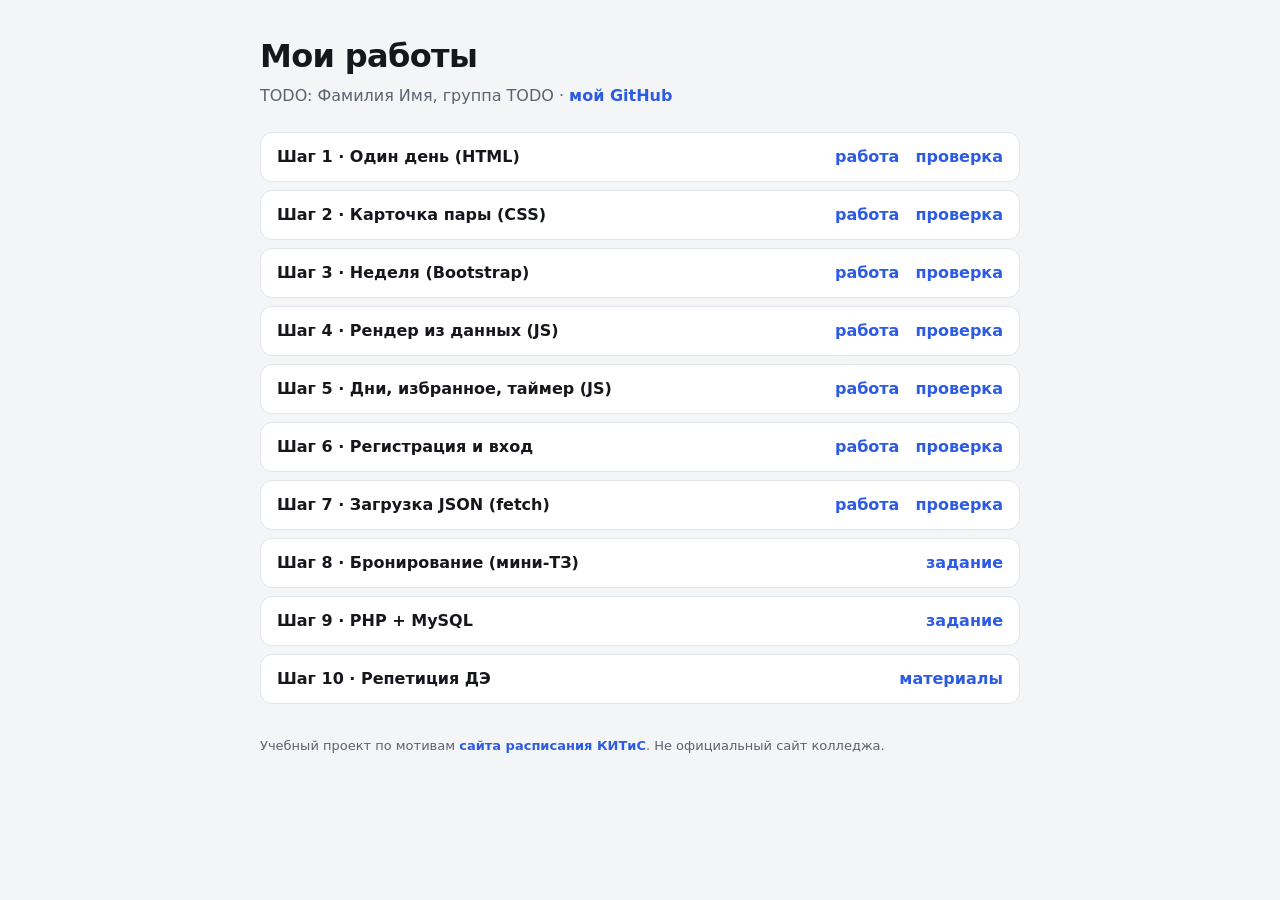
==== index.html @ ec6573d0 "Initial commit" ====
<!doctype html>
<html lang="ru">
<head>
  <meta charset="utf-8">
  <meta name="viewport" content="width=device-width, initial-scale=1">
  <!-- TODO (шаг 0): замени заголовок на «Расписание КИТиС · работы <Твоя фамилия>» -->
  <title>Мои работы · КИТиС-ДЭ</title>
  <style>
    body { margin: 0; background: #F4F5F7; color: #15171C; font: 16px/1.5 system-ui, -apple-system, 'Segoe UI', sans-serif; }
    main { max-width: 760px; margin: 0 auto; padding: 32px 16px 64px; }
    h1 { font-size: 32px; letter-spacing: -0.02em; margin: 0 0 4px; }
    .who { color: #5B6270; margin: 0 0 24px; }
    ul { list-style: none; padding: 0; display: grid; gap: 8px; }
    li { background: #fff; border: 1px solid #E3E6EB; border-radius: 12px; padding: 12px 16px; display: flex; flex-wrap: wrap; gap: 8px 16px; align-items: center; }
    li b { flex: 1 1 260px; }
    a { color: #2D5BE3; text-decoration: none; font-weight: 600; }
    a:hover { text-decoration: underline; }
    footer { color: #5B6270; font-size: 13px; margin-top: 32px; }
  </style>
</head>
<body>
<main>
  <h1>Мои работы</h1>
  <!-- TODO (шаг 0): впиши свои фамилию, имя и группу -->
  <p class="who">TODO: Фамилия Имя, группа TODO · <a href="https://github.com/TODO">мой GitHub</a></p>

  <ul>
    <li><b>Шаг 1 · Один день (HTML)</b> <a href="steps/step-01-html/index.html">работа</a> <a href="steps/step-01-html/check.html">проверка</a></li>
    <li><b>Шаг 2 · Карточка пары (CSS)</b> <a href="steps/step-02-css/index.html">работа</a> <a href="steps/step-02-css/check.html">проверка</a></li>
    <li><b>Шаг 3 · Неделя (Bootstrap)</b> <a href="steps/step-03-bootstrap/index.html">работа</a> <a href="steps/step-03-bootstrap/check.html">проверка</a></li>
    <li><b>Шаг 4 · Рендер из данных (JS)</b> <a href="steps/step-04-js-data/index.html">работа</a> <a href="steps/step-04-js-data/check.html">проверка</a></li>
    <li><b>Шаг 5 · Дни, избранное, таймер (JS)</b> <a href="steps/step-05-js-events/index.html">работа</a> <a href="steps/step-05-js-events/check.html">проверка</a></li>
    <li><b>Шаг 6 · Регистрация и вход</b> <a href="steps/step-06-forms/index.html">работа</a> <a href="steps/step-06-forms/check.html">проверка</a></li>
    <li><b>Шаг 7 · Загрузка JSON (fetch)</b> <a href="steps/step-07-fetch/index.html">работа</a> <a href="steps/step-07-fetch/check.html">проверка</a></li>
    <li><b>Шаг 8 · Бронирование (мини-ТЗ)</b> <a href="steps/step-08-mini-tz/README.md">задание</a></li>
    <li><b>Шаг 9 · PHP + MySQL</b> <a href="steps/step-09-php-mysql/README.md">задание</a></li>
    <li><b>Шаг 10 · Репетиция ДЭ</b> <a href="steps/step-10-mock-exam/README.md">материалы</a></li>
  </ul>

  <footer>Учебный проект по мотивам <a href="https://berezovskija124-ctrl.github.io/kitis/desktop.html">сайта расписания КИТиС</a>. Не официальный сайт колледжа.</footer>
</main>
</body>
</html>
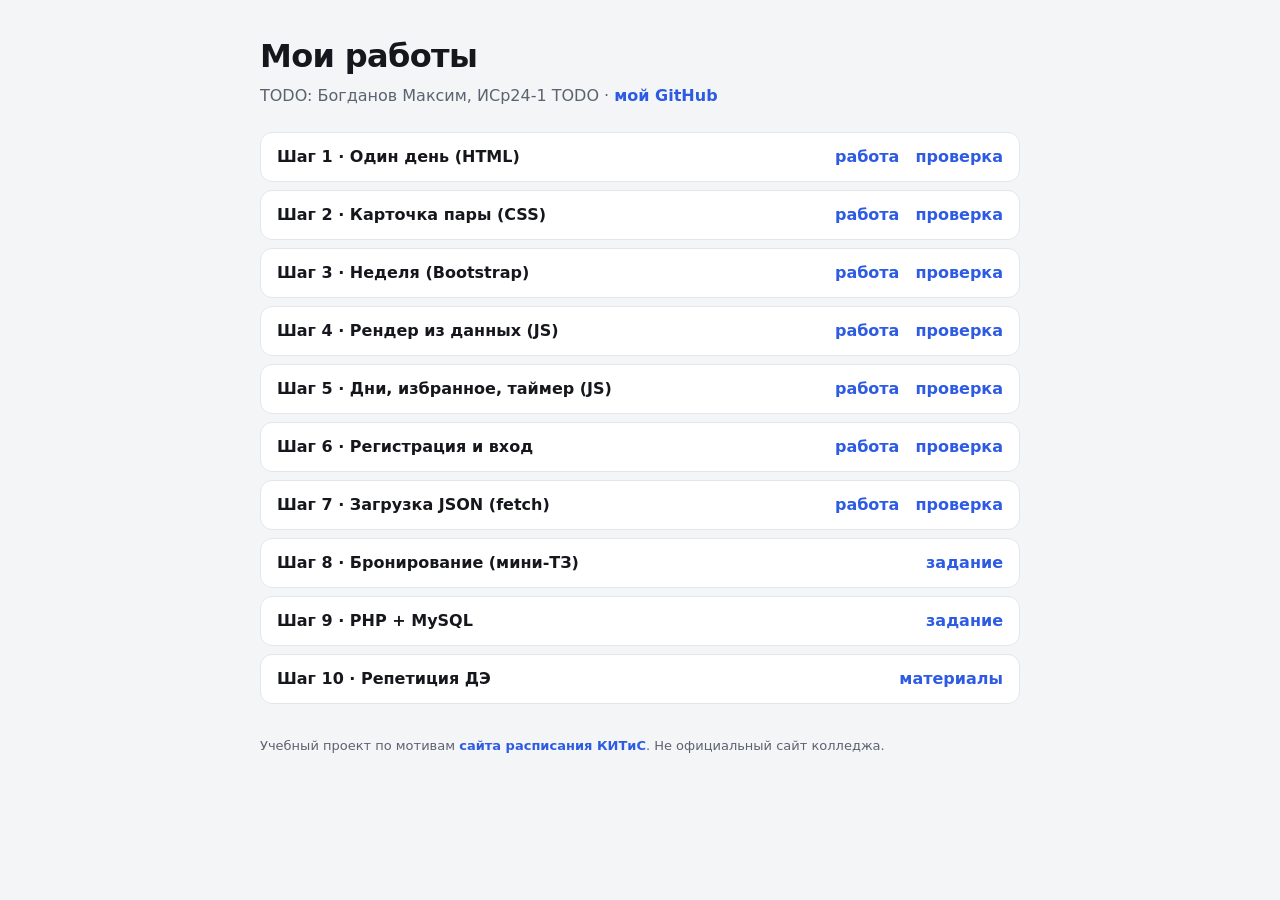
==== commit 175a9607: "Add files via upload" ====
--- a/index.html
+++ b/index.html
@@ -1,43 +1,43 @@
-<!doctype html>
-<html lang="ru">
-<head>
-  <meta charset="utf-8">
-  <meta name="viewport" content="width=device-width, initial-scale=1">
-  <!-- TODO (шаг 0): замени заголовок на «Расписание КИТиС · работы <Твоя фамилия>» -->
-  <title>Мои работы · КИТиС-ДЭ</title>
-  <style>
-    body { margin: 0; background: #F4F5F7; color: #15171C; font: 16px/1.5 system-ui, -apple-system, 'Segoe UI', sans-serif; }
-    main { max-width: 760px; margin: 0 auto; padding: 32px 16px 64px; }
-    h1 { font-size: 32px; letter-spacing: -0.02em; margin: 0 0 4px; }
-    .who { color: #5B6270; margin: 0 0 24px; }
-    ul { list-style: none; padding: 0; display: grid; gap: 8px; }
-    li { background: #fff; border: 1px solid #E3E6EB; border-radius: 12px; padding: 12px 16px; display: flex; flex-wrap: wrap; gap: 8px 16px; align-items: center; }
-    li b { flex: 1 1 260px; }
-    a { color: #2D5BE3; text-decoration: none; font-weight: 600; }
-    a:hover { text-decoration: underline; }
-    footer { color: #5B6270; font-size: 13px; margin-top: 32px; }
-  </style>
-</head>
-<body>
-<main>
-  <h1>Мои работы</h1>
-  <!-- TODO (шаг 0): впиши свои фамилию, имя и группу -->
-  <p class="who">TODO: Фамилия Имя, группа TODO · <a href="https://github.com/TODO">мой GitHub</a></p>
-
-  <ul>
-    <li><b>Шаг 1 · Один день (HTML)</b> <a href="steps/step-01-html/index.html">работа</a> <a href="steps/step-01-html/check.html">проверка</a></li>
-    <li><b>Шаг 2 · Карточка пары (CSS)</b> <a href="steps/step-02-css/index.html">работа</a> <a href="steps/step-02-css/check.html">проверка</a></li>
-    <li><b>Шаг 3 · Неделя (Bootstrap)</b> <a href="steps/step-03-bootstrap/index.html">работа</a> <a href="steps/step-03-bootstrap/check.html">проверка</a></li>
-    <li><b>Шаг 4 · Рендер из данных (JS)</b> <a href="steps/step-04-js-data/index.html">работа</a> <a href="steps/step-04-js-data/check.html">проверка</a></li>
-    <li><b>Шаг 5 · Дни, избранное, таймер (JS)</b> <a href="steps/step-05-js-events/index.html">работа</a> <a href="steps/step-05-js-events/check.html">проверка</a></li>
-    <li><b>Шаг 6 · Регистрация и вход</b> <a href="steps/step-06-forms/index.html">работа</a> <a href="steps/step-06-forms/check.html">проверка</a></li>
-    <li><b>Шаг 7 · Загрузка JSON (fetch)</b> <a href="steps/step-07-fetch/index.html">работа</a> <a href="steps/step-07-fetch/check.html">проверка</a></li>
-    <li><b>Шаг 8 · Бронирование (мини-ТЗ)</b> <a href="steps/step-08-mini-tz/README.md">задание</a></li>
-    <li><b>Шаг 9 · PHP + MySQL</b> <a href="steps/step-09-php-mysql/README.md">задание</a></li>
-    <li><b>Шаг 10 · Репетиция ДЭ</b> <a href="steps/step-10-mock-exam/README.md">материалы</a></li>
-  </ul>
-
-  <footer>Учебный проект по мотивам <a href="https://berezovskija124-ctrl.github.io/kitis/desktop.html">сайта расписания КИТиС</a>. Не официальный сайт колледжа.</footer>
-</main>
-</body>
+<!doctype html>
+<html lang="ru">
+<head>
+  <meta charset="utf-8">
+  <meta name="viewport" content="width=device-width, initial-scale=1">
+  <!-- TODO (шаг 0): замени заголовок на «Расписание КИТиС · работы <Твоя фамилия>» -->
+  <title>Мои работы · КИТиС-ДЭ</title>
+  <style>
+    body { margin: 0; background: #F4F5F7; color: #15171C; font: 16px/1.5 system-ui, -apple-system, 'Segoe UI', sans-serif; }
+    main { max-width: 760px; margin: 0 auto; padding: 32px 16px 64px; }
+    h1 { font-size: 32px; letter-spacing: -0.02em; margin: 0 0 4px; }
+    .who { color: #5B6270; margin: 0 0 24px; }
+    ul { list-style: none; padding: 0; display: grid; gap: 8px; }
+    li { background: #fff; border: 1px solid #E3E6EB; border-radius: 12px; padding: 12px 16px; display: flex; flex-wrap: wrap; gap: 8px 16px; align-items: center; }
+    li b { flex: 1 1 260px; }
+    a { color: #2D5BE3; text-decoration: none; font-weight: 600; }
+    a:hover { text-decoration: underline; }
+    footer { color: #5B6270; font-size: 13px; margin-top: 32px; }
+  </style>
+</head>
+<body>
+<main>
+  <h1>Мои работы</h1>
+  <!-- TODO (шаг 0): впиши свои фамилию, имя и группу -->
+  <p class="who">TODO: Богданов Максим, ИСр24-1 TODO · <a href="https://github.com/M0rt1x0">мой GitHub</a></p>
+
+  <ul>
+    <li><b>Шаг 1 · Один день (HTML)</b> <a href="steps/step-01-html/index.html">работа</a> <a href="steps/step-01-html/check.html">проверка</a></li>
+    <li><b>Шаг 2 · Карточка пары (CSS)</b> <a href="steps/step-02-css/index.html">работа</a> <a href="steps/step-02-css/check.html">проверка</a></li>
+    <li><b>Шаг 3 · Неделя (Bootstrap)</b> <a href="steps/step-03-bootstrap/index.html">работа</a> <a href="steps/step-03-bootstrap/check.html">проверка</a></li>
+    <li><b>Шаг 4 · Рендер из данных (JS)</b> <a href="steps/step-04-js-data/index.html">работа</a> <a href="steps/step-04-js-data/check.html">проверка</a></li>
+    <li><b>Шаг 5 · Дни, избранное, таймер (JS)</b> <a href="steps/step-05-js-events/index.html">работа</a> <a href="steps/step-05-js-events/check.html">проверка</a></li>
+    <li><b>Шаг 6 · Регистрация и вход</b> <a href="steps/step-06-forms/index.html">работа</a> <a href="steps/step-06-forms/check.html">проверка</a></li>
+    <li><b>Шаг 7 · Загрузка JSON (fetch)</b> <a href="steps/step-07-fetch/index.html">работа</a> <a href="steps/step-07-fetch/check.html">проверка</a></li>
+    <li><b>Шаг 8 · Бронирование (мини-ТЗ)</b> <a href="steps/step-08-mini-tz/README.md">задание</a></li>
+    <li><b>Шаг 9 · PHP + MySQL</b> <a href="steps/step-09-php-mysql/README.md">задание</a></li>
+    <li><b>Шаг 10 · Репетиция ДЭ</b> <a href="steps/step-10-mock-exam/README.md">материалы</a></li>
+  </ul>
+
+  <footer>Учебный проект по мотивам <a href="https://berezovskija124-ctrl.github.io/kitis/desktop.html">сайта расписания КИТиС</a>. Не официальный сайт колледжа.</footer>
+</main>
+</body>
 </html>
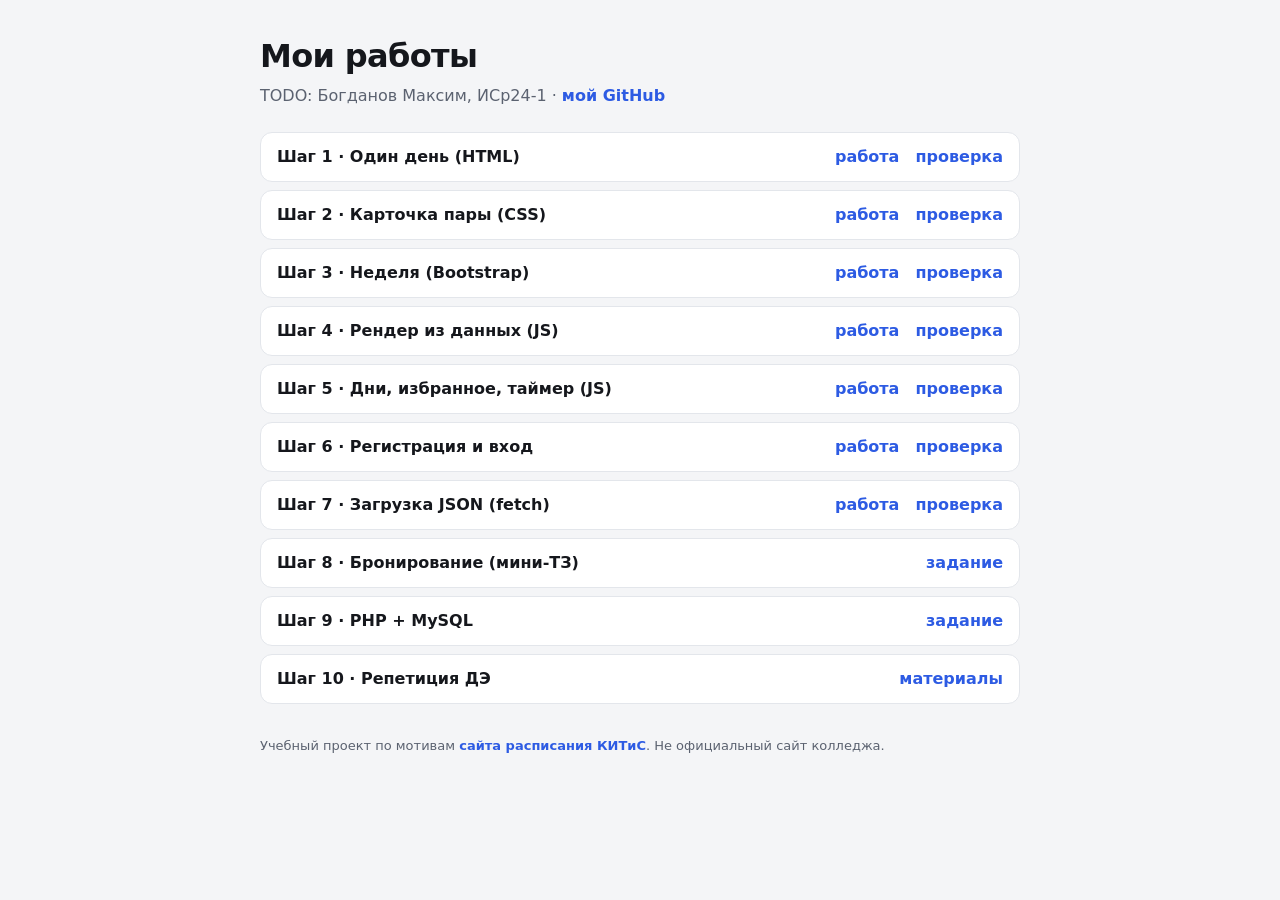
==== commit eb576597: "Add files via upload" ====
--- a/index.html
+++ b/index.html
@@ -4,7 +4,7 @@
   <meta charset="utf-8">
   <meta name="viewport" content="width=device-width, initial-scale=1">
   <!-- TODO (шаг 0): замени заголовок на «Расписание КИТиС · работы <Твоя фамилия>» -->
-  <title>Мои работы · КИТиС-ДЭ</title>
+  <title>Расписание КИТиС · работы Богданова</title>
   <style>
     body { margin: 0; background: #F4F5F7; color: #15171C; font: 16px/1.5 system-ui, -apple-system, 'Segoe UI', sans-serif; }
     main { max-width: 760px; margin: 0 auto; padding: 32px 16px 64px; }
@@ -22,7 +22,7 @@
 <main>
   <h1>Мои работы</h1>
   <!-- TODO (шаг 0): впиши свои фамилию, имя и группу -->
-  <p class="who">TODO: Богданов Максим, ИСр24-1 TODO · <a href="https://github.com/M0rt1x0">мой GitHub</a></p>
+  <p class="who">TODO: Богданов Максим, ИСр24-1 · <a href="https://github.com/M0rt1x0">мой GitHub</a></p>
 
   <ul>
     <li><b>Шаг 1 · Один день (HTML)</b> <a href="steps/step-01-html/index.html">работа</a> <a href="steps/step-01-html/check.html">проверка</a></li>
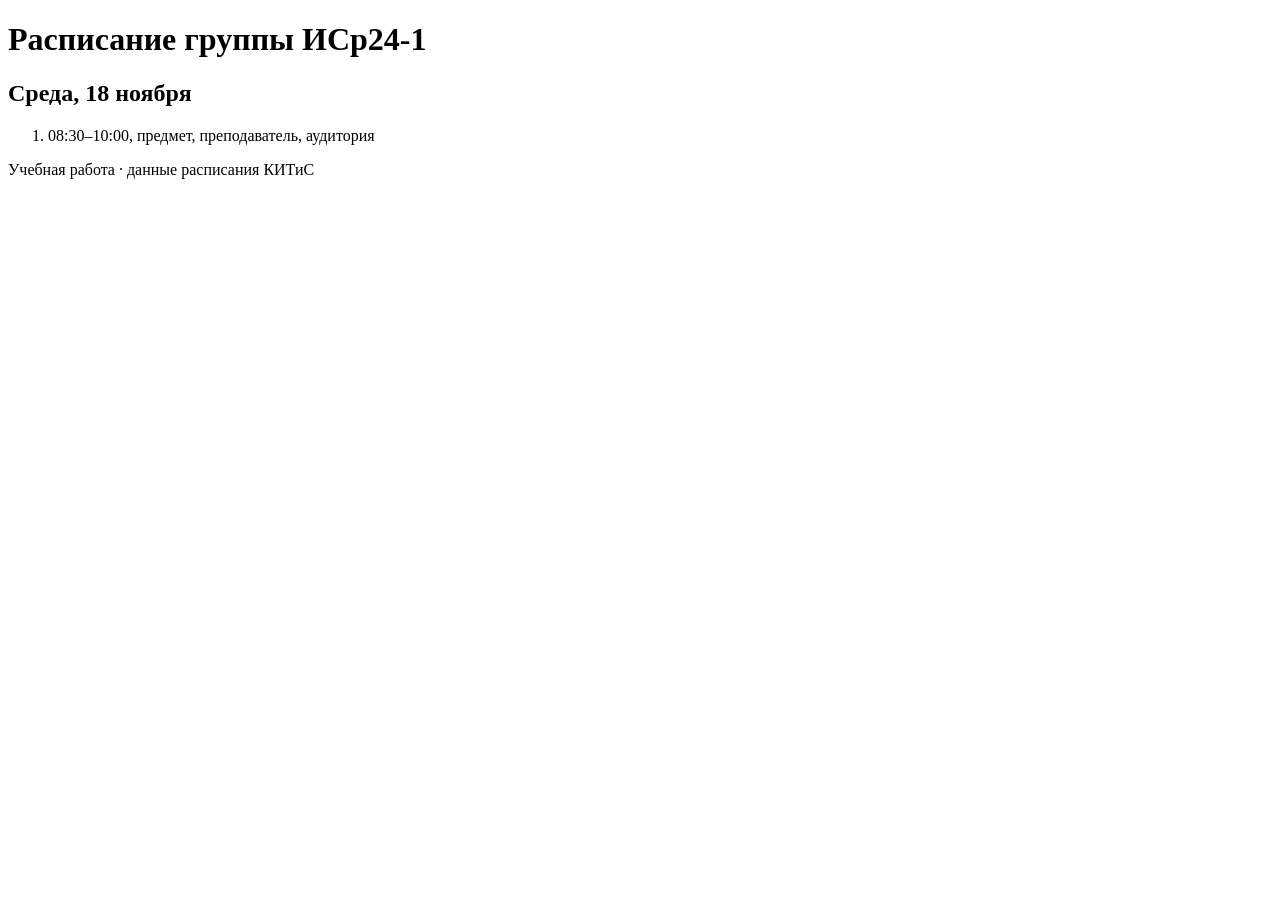
==== commit 7bdabcd1: "Add files via upload" ====
--- a/index.html
+++ b/index.html
@@ -1,43 +1,45 @@
 <!doctype html>
 <html lang="ru">
+
 <head>
   <meta charset="utf-8">
   <meta name="viewport" content="width=device-width, initial-scale=1">
-  <!-- TODO (шаг 0): замени заголовок на «Расписание КИТиС · работы <Твоя фамилия>» -->
-  <title>Расписание КИТиС · работы Богданова</title>
-  <style>
-    body { margin: 0; background: #F4F5F7; color: #15171C; font: 16px/1.5 system-ui, -apple-system, 'Segoe UI', sans-serif; }
-    main { max-width: 760px; margin: 0 auto; padding: 32px 16px 64px; }
-    h1 { font-size: 32px; letter-spacing: -0.02em; margin: 0 0 4px; }
-    .who { color: #5B6270; margin: 0 0 24px; }
-    ul { list-style: none; padding: 0; display: grid; gap: 8px; }
-    li { background: #fff; border: 1px solid #E3E6EB; border-radius: 12px; padding: 12px 16px; display: flex; flex-wrap: wrap; gap: 8px 16px; align-items: center; }
-    li b { flex: 1 1 260px; }
-    a { color: #2D5BE3; text-decoration: none; font-weight: 600; }
-    a:hover { text-decoration: underline; }
-    footer { color: #5B6270; font-size: 13px; margin-top: 32px; }
-  </style>
+  <!-- TODO: заголовок вкладки со словом «Расписание», например «Расписание ИСр24-1 · среда» -->
+  <title>Расписание ИСр24-1 · среда </title>
 </head>
+
 <body>
-<main>
-  <h1>Мои работы</h1>
-  <!-- TODO (шаг 0): впиши свои фамилию, имя и группу -->
-  <p class="who">TODO: Богданов Максим, ИСр24-1 · <a href="https://github.com/M0rt1x0">мой GitHub</a></p>
+  <!-- TODO: <header> с единственным <h1>Расписание группы ИСр24-1</h1> -->
+  <header>
+    <h1>Расписание группы ИСр24-1</h1>
+  </header>
 
-  <ul>
-    <li><b>Шаг 1 · Один день (HTML)</b> <a href="steps/step-01-html/index.html">работа</a> <a href="steps/step-01-html/check.html">проверка</a></li>
-    <li><b>Шаг 2 · Карточка пары (CSS)</b> <a href="steps/step-02-css/index.html">работа</a> <a href="steps/step-02-css/check.html">проверка</a></li>
-    <li><b>Шаг 3 · Неделя (Bootstrap)</b> <a href="steps/step-03-bootstrap/index.html">работа</a> <a href="steps/step-03-bootstrap/check.html">проверка</a></li>
-    <li><b>Шаг 4 · Рендер из данных (JS)</b> <a href="steps/step-04-js-data/index.html">работа</a> <a href="steps/step-04-js-data/check.html">проверка</a></li>
-    <li><b>Шаг 5 · Дни, избранное, таймер (JS)</b> <a href="steps/step-05-js-events/index.html">работа</a> <a href="steps/step-05-js-events/check.html">проверка</a></li>
-    <li><b>Шаг 6 · Регистрация и вход</b> <a href="steps/step-06-forms/index.html">работа</a> <a href="steps/step-06-forms/check.html">проверка</a></li>
-    <li><b>Шаг 7 · Загрузка JSON (fetch)</b> <a href="steps/step-07-fetch/index.html">работа</a> <a href="steps/step-07-fetch/check.html">проверка</a></li>
-    <li><b>Шаг 8 · Бронирование (мини-ТЗ)</b> <a href="steps/step-08-mini-tz/README.md">задание</a></li>
-    <li><b>Шаг 9 · PHP + MySQL</b> <a href="steps/step-09-php-mysql/README.md">задание</a></li>
-    <li><b>Шаг 10 · Репетиция ДЭ</b> <a href="steps/step-10-mock-exam/README.md">материалы</a></li>
-  </ul>
+  <main>
+    <!-- TODO: <section> дня:
+       <h2>Среда, 18 ноября</h2>
+       <ol> из трёх <li> — пары из таблицы в README.
+       В каждом <li>: время в <time>08:30</time>–<time>10:00</time>,
+       предмет, преподаватель, аудитория. -->
 
-  <footer>Учебный проект по мотивам <a href="https://berezovskija124-ctrl.github.io/kitis/desktop.html">сайта расписания КИТиС</a>. Не официальный сайт колледжа.</footer>
-</main>
+    <section>
+      <h2>Среда, 18 ноября</h2>
+      <ol>
+        <li><time>08:30</time>–<time>10:00</time>,
+          предмет, преподаватель, аудитория</li>
+      </ol>
+    </section>
+
+    <!-- TODO: таблица звонков (вт–сб):
+       <table>
+         <thead><tr><th>Пара</th><th>Начало</th><th>Конец</th></tr></thead>
+         <tbody> …6 строк <tr><td>…</td></tr> из README… </tbody>
+       </table> -->
+  </main>
+
+  <footer>
+    <p>Учебная работа · данные расписания КИТиС</p>
+  </footer>
+
 </body>
+
 </html>
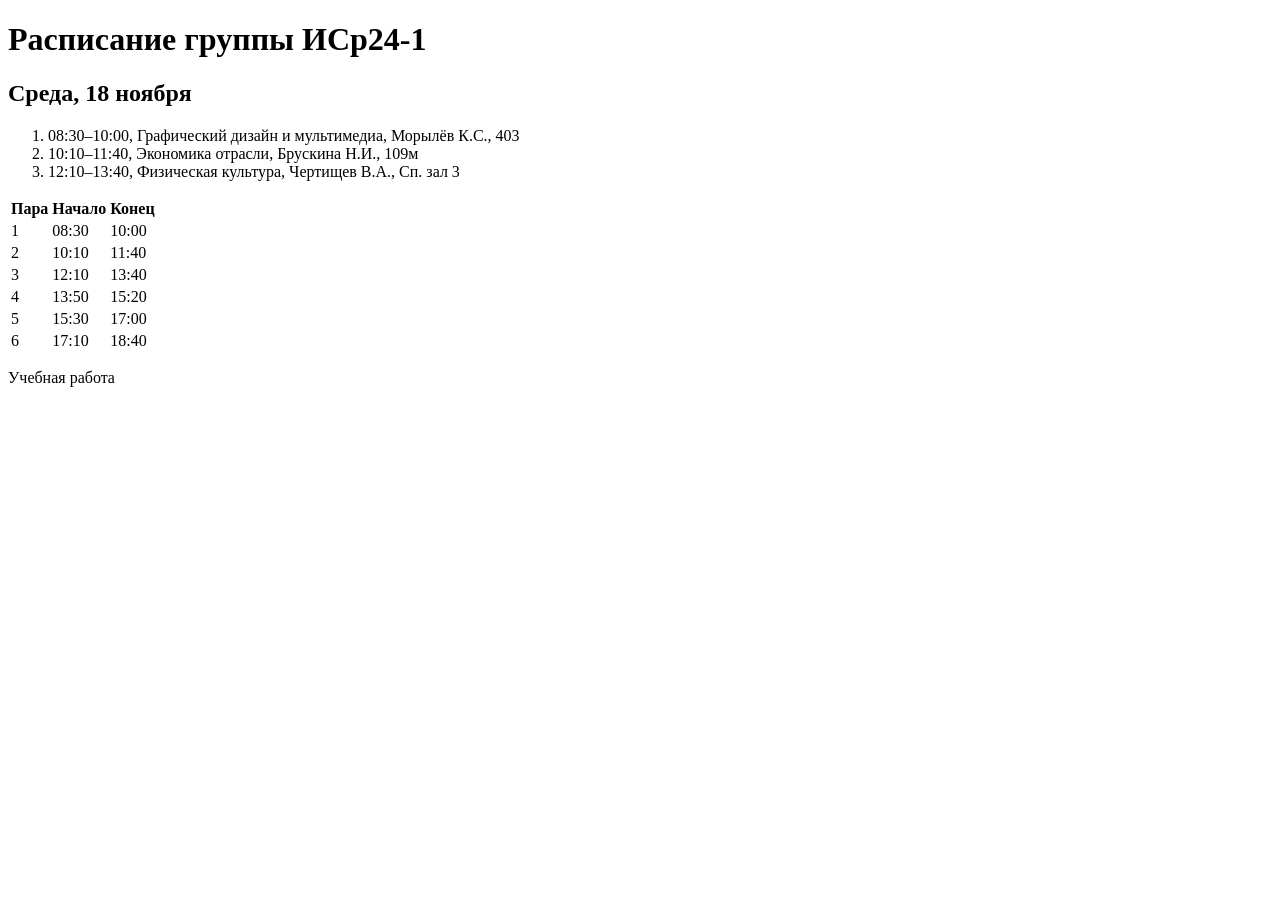
==== commit 5501e355: "Add files via upload" ====
--- a/index.html
+++ b/index.html
@@ -25,7 +25,13 @@
       <h2>Среда, 18 ноября</h2>
       <ol>
         <li><time>08:30</time>–<time>10:00</time>,
-          предмет, преподаватель, аудитория</li>
+          Графический дизайн и мультимедиа, Морылёв К.С., 403</li>
+
+        <li><time>10:10</time>–<time>11:40</time>,
+          Экономика отрасли, Брускина Н.И., 109м</li>
+
+        <li><time>12:10</time>–<time>13:40</time>,
+          Физическая культура, Чертищев В.А., Сп. зал 3</li>
       </ol>
     </section>
 
@@ -34,10 +40,50 @@
          <thead><tr><th>Пара</th><th>Начало</th><th>Конец</th></tr></thead>
          <tbody> …6 строк <tr><td>…</td></tr> из README… </tbody>
        </table> -->
+
+    <table>
+      <thead>
+        <th>Пара</th>
+        <th>Начало</th>
+        <th>Конец</th>
+      </thead>
+      <tbody>
+        <tr>
+          <td>1</td>
+          <td>08:30</td>
+          <td>10:00</td>
+        </tr>
+        <tr>
+          <td>2</td>
+          <td>10:10</td>
+          <td>11:40</td>
+        </tr>
+        <tr>
+          <td>3</td>
+          <td>12:10</td>
+          <td>13:40</td>
+        </tr>
+        <tr>
+          <td>4</td>
+          <td>13:50</td>
+          <td>15:20</td>
+        </tr>
+        <tr>
+          <td>5</td>
+          <td>15:30</td>
+          <td>17:00</td>
+        </tr>
+        <tr>
+          <td>6</td>
+          <td>17:10</td>
+          <td>18:40</td>
+        </tr>
+      </tbody>
+    </table>
   </main>
 
   <footer>
-    <p>Учебная работа · данные расписания КИТиС</p>
+    <p>Учебная работа</p>
   </footer>
 
 </body>
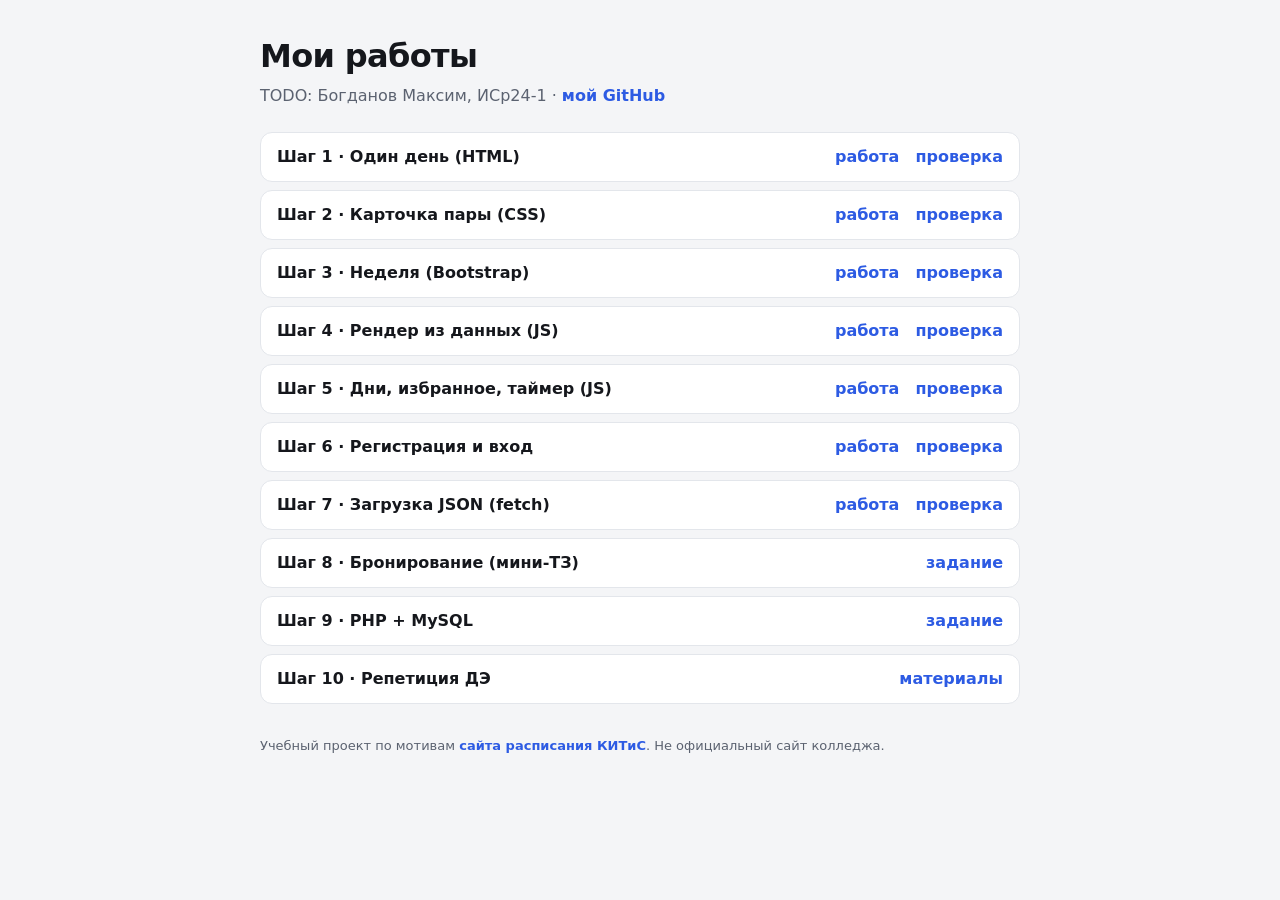
==== commit b976cd0c: "Add files via upload" ====
--- a/index.html
+++ b/index.html
@@ -1,91 +1,43 @@
 <!doctype html>
 <html lang="ru">
-
 <head>
   <meta charset="utf-8">
   <meta name="viewport" content="width=device-width, initial-scale=1">
-  <!-- TODO: заголовок вкладки со словом «Расписание», например «Расписание ИСр24-1 · среда» -->
-  <title>Расписание ИСр24-1 · среда </title>
+  <!-- TODO (шаг 0): замени заголовок на «Расписание КИТиС · работы <Твоя фамилия>» -->
+  <title>Расписание КИТиС · работы Богданова</title>
+  <style>
+    body { margin: 0; background: #F4F5F7; color: #15171C; font: 16px/1.5 system-ui, -apple-system, 'Segoe UI', sans-serif; }
+    main { max-width: 760px; margin: 0 auto; padding: 32px 16px 64px; }
+    h1 { font-size: 32px; letter-spacing: -0.02em; margin: 0 0 4px; }
+    .who { color: #5B6270; margin: 0 0 24px; }
+    ul { list-style: none; padding: 0; display: grid; gap: 8px; }
+    li { background: #fff; border: 1px solid #E3E6EB; border-radius: 12px; padding: 12px 16px; display: flex; flex-wrap: wrap; gap: 8px 16px; align-items: center; }
+    li b { flex: 1 1 260px; }
+    a { color: #2D5BE3; text-decoration: none; font-weight: 600; }
+    a:hover { text-decoration: underline; }
+    footer { color: #5B6270; font-size: 13px; margin-top: 32px; }
+  </style>
 </head>
+<body>
+<main>
+  <h1>Мои работы</h1>
+  <!-- TODO (шаг 0): впиши свои фамилию, имя и группу -->
+  <p class="who">TODO: Богданов Максим, ИСр24-1 · <a href="https://github.com/M0rt1x0">мой GitHub</a></p>
 
-<body>
-  <!-- TODO: <header> с единственным <h1>Расписание группы ИСр24-1</h1> -->
-  <header>
-    <h1>Расписание группы ИСр24-1</h1>
-  </header>
+  <ul>
+    <li><b>Шаг 1 · Один день (HTML)</b> <a href="steps/step-01-html/index.html">работа</a> <a href="steps/step-01-html/check.html">проверка</a></li>
+    <li><b>Шаг 2 · Карточка пары (CSS)</b> <a href="steps/step-02-css/index.html">работа</a> <a href="steps/step-02-css/check.html">проверка</a></li>
+    <li><b>Шаг 3 · Неделя (Bootstrap)</b> <a href="steps/step-03-bootstrap/index.html">работа</a> <a href="steps/step-03-bootstrap/check.html">проверка</a></li>
+    <li><b>Шаг 4 · Рендер из данных (JS)</b> <a href="steps/step-04-js-data/index.html">работа</a> <a href="steps/step-04-js-data/check.html">проверка</a></li>
+    <li><b>Шаг 5 · Дни, избранное, таймер (JS)</b> <a href="steps/step-05-js-events/index.html">работа</a> <a href="steps/step-05-js-events/check.html">проверка</a></li>
+    <li><b>Шаг 6 · Регистрация и вход</b> <a href="steps/step-06-forms/index.html">работа</a> <a href="steps/step-06-forms/check.html">проверка</a></li>
+    <li><b>Шаг 7 · Загрузка JSON (fetch)</b> <a href="steps/step-07-fetch/index.html">работа</a> <a href="steps/step-07-fetch/check.html">проверка</a></li>
+    <li><b>Шаг 8 · Бронирование (мини-ТЗ)</b> <a href="steps/step-08-mini-tz/README.md">задание</a></li>
+    <li><b>Шаг 9 · PHP + MySQL</b> <a href="steps/step-09-php-mysql/README.md">задание</a></li>
+    <li><b>Шаг 10 · Репетиция ДЭ</b> <a href="steps/step-10-mock-exam/README.md">материалы</a></li>
+  </ul>
 
-  <main>
-    <!-- TODO: <section> дня:
-       <h2>Среда, 18 ноября</h2>
-       <ol> из трёх <li> — пары из таблицы в README.
-       В каждом <li>: время в <time>08:30</time>–<time>10:00</time>,
-       предмет, преподаватель, аудитория. -->
-
-    <section>
-      <h2>Среда, 18 ноября</h2>
-      <ol>
-        <li><time>08:30</time>–<time>10:00</time>,
-          Графический дизайн и мультимедиа, Морылёв К.С., 403</li>
-
-        <li><time>10:10</time>–<time>11:40</time>,
-          Экономика отрасли, Брускина Н.И., 109м</li>
-
-        <li><time>12:10</time>–<time>13:40</time>,
-          Физическая культура, Чертищев В.А., Сп. зал 3</li>
-      </ol>
-    </section>
-
-    <!-- TODO: таблица звонков (вт–сб):
-       <table>
-         <thead><tr><th>Пара</th><th>Начало</th><th>Конец</th></tr></thead>
-         <tbody> …6 строк <tr><td>…</td></tr> из README… </tbody>
-       </table> -->
-
-    <table>
-      <thead>
-        <th>Пара</th>
-        <th>Начало</th>
-        <th>Конец</th>
-      </thead>
-      <tbody>
-        <tr>
-          <td>1</td>
-          <td>08:30</td>
-          <td>10:00</td>
-        </tr>
-        <tr>
-          <td>2</td>
-          <td>10:10</td>
-          <td>11:40</td>
-        </tr>
-        <tr>
-          <td>3</td>
-          <td>12:10</td>
-          <td>13:40</td>
-        </tr>
-        <tr>
-          <td>4</td>
-          <td>13:50</td>
-          <td>15:20</td>
-        </tr>
-        <tr>
-          <td>5</td>
-          <td>15:30</td>
-          <td>17:00</td>
-        </tr>
-        <tr>
-          <td>6</td>
-          <td>17:10</td>
-          <td>18:40</td>
-        </tr>
-      </tbody>
-    </table>
-  </main>
-
-  <footer>
-    <p>Учебная работа</p>
-  </footer>
-
+  <footer>Учебный проект по мотивам <a href="https://berezovskija124-ctrl.github.io/kitis/desktop.html">сайта расписания КИТиС</a>. Не официальный сайт колледжа.</footer>
+</main>
 </body>
-
 </html>
